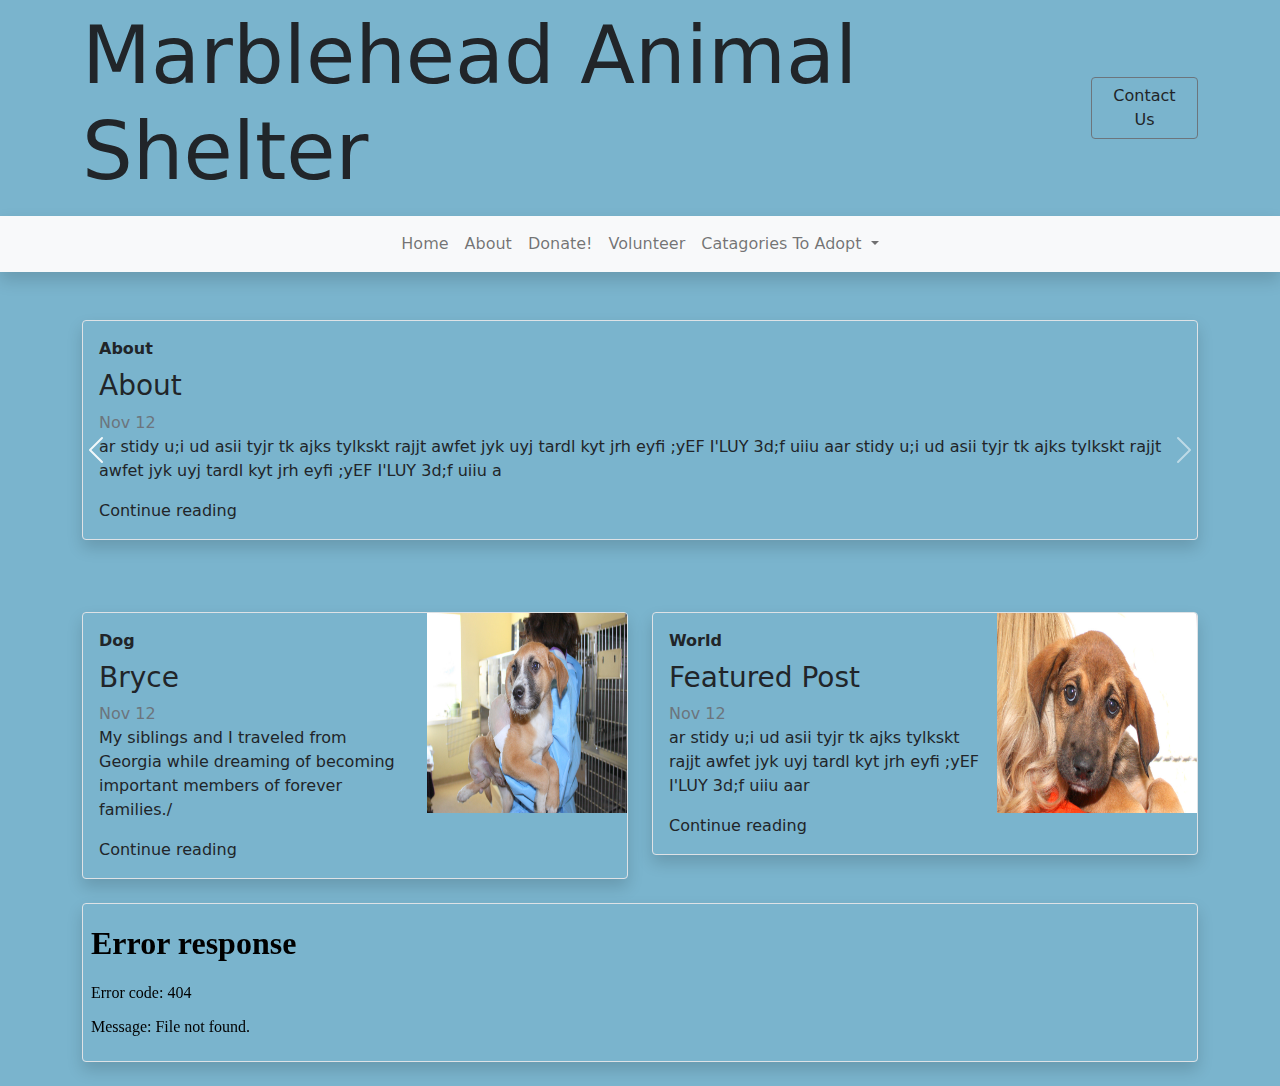
==== index.html @ 72c49897 "Initial commit" ====
<!DOCTYPE html>
<html>

<head>

  <meta charset="utf-8">
  <meta name="viewport" content="width=device-width">
  <title>Marblehead Animal Shelter</title>
  <link href="style.css" rel="stylesheet" type="text/css" />
  <link href="style2.css" rel="stylesheet" type="text/css" />


</head>

<body>
  <script src="https://ajax.googleapis.com/ajax/libs/jquery/3.6.3/jquery.min.js"></script>
  <script src="https://maxcdn.bootstrapcdn.com/bootstrap/3.4.1/js/bootstrap.min.js"></script>

  <header>

    <section class="top py-2">
      <div class="container d-flex justify-content-between align-items-center">
        <h1 class="display-1">Marblehead Animal Shelter</h1>

        <a href="Contact.html" class="btn btn-outline-secondary"> Contact Us </a>

      </div>
    </section>

    <!--Navigation-->
    <nav class="navbar navbar-expand-lg navbar-light bg-light shadow ">
      <!--Rememer to do mobile nav -->


      <!--esktop nav-->
      <ul class="navbar-nav mx-auto mb-2 mb-lg-0">
        <li class="nav-item">
          <a href="index.html" class="nav-link "> Home</a>
        </li>
        <li class="nav-item">
          <a href="About.html" class="nav-link"> About</a>
        </li>
        <li class="nav-item">
          <a href="Donate.html" class="nav-link"> Donate!</a>
        </li>
        <li class="nav-item">
          <a href="Volunteer.html" class="nav-link"> Volunteer</a>
        </li>
        <li class="nav-item dropdown">
          <a class="nav-link dropdown-toggle" href="a" id="navbarDropdown" role="button" data-bs-toggle="dropdown"
            aria-expanded="false">Catagories To Adopt
          </a>
          <ul class="dropdown-menu" aria-labelledby="navbarDropdown">
            <li><a class="dropdown-item" href="ATA.html#Cats"> Cats </a></li>
            <li><a class="dropdown-item" href="ATA.html#Dogs"> Dogs</a></li>
            <li><a class="dropdown-item" href="#"> Your a super bozo</a></li>
          </ul>

        </li>

      </ul>

    </nav>


  </header>
  <div class="container mt-5">
    <div class="row">
      <div class="col-md-20 col-13">
        <div class="row g-0 border rounded overflow-hidden flex-md-row mb-4 shadow position-relative">
          <div class="col p-3 d-flex flex-column position-static featured">
            <strong class="d-inline-block mb-2">About</strong>
            <h3>About</h3>
            <div class="text-muted">Nov 12</div>
            <p>ar stidy u;i ud asii tyjr tk ajks tylkskt rajjt awfet jyk uyj tardl kyt jrh eyfi ;yEF I'LUY 3d;f uiiu aar
              stidy u;i ud asii tyjr tk ajks tylkskt rajjt awfet jyk uyj tardl kyt jrh eyfi ;yEF I'LUY 3d;f uiiu a</p>
            <a href="About.html" class="stretched-link">Continue reading</a>

          </div>
        </div>

      </div>

    </div>
  </div>

  <div id="carouselExampleCaptions" class="carousel slide" data-bs-ride="carousel">
    <div class="carousel-inner">
      <div class="carousel-item active">
        <div class="container mt-5">
          <div class="row">
            <div class="col-md-6 col-11">
              <div class="row g-0 border rounded overflow-hidden flex-md-row mb-4 shadow position-relative">
                <div class="col p-3 d-flex flex-column position-static featured">
                  <strong class="d-inline-block mb-2">Dog</strong>
                  <h3>Bryce</h3>
                  <div class="text-muted">Nov 12</div>
                  <p>My siblings and I traveled from Georgia while dreaming of becoming important members of forever
                    families./
                  </p>
                  <a href="#" class="stretched-link">Continue reading</a>
                </div>

                <div class="col-auto d-lg-block d-none">
                  <img class="bd-placeholder-img" width="200" height="200" src="imgs/Bryce.jpg">
                </div>

              </div>
            </div>
            <div class="col-md-6 col-11">
              <div class="row g-0 border rounded overflow-hidden flex-md-row mb-4 shadow position-relative">
                <div class="col p-3 d-flex flex-column position-static featured">
                  <strong class="d-inline-block mb-2">World</strong>
                  <h3>Featured Post</h3>
                  <div class="text-muted">Nov 12</div>
                  <p>ar stidy u;i ud asii tyjr tk ajks tylkskt rajjt awfet jyk uyj tardl kyt jrh eyfi ;yEF I'LUY 3d;f
                    uiiu aar
                  </p>
                  <a href="#" class="stretched-link">Continue reading</a>
                </div>

                <div class="col-auto d-lg-block d-none">
                  <img class="bd-placeholder-img" width="200" height="200" src="imgs/Kenneth.jpg">
                </div>

              </div>
            </div>
          </div>
        </div>
      </div>
    </div>
  </div>
  <div class="carousel-item">
    <div class="container mt-5">
      <div class="row">
        <div class="col-md-6 col-11">
          <div class="row g-0 border rounded overflow-hidden flex-md-row mb-4 shadow position-relative">
            <div class="col p-3 d-flex flex-column position-static featured">
              <strong class="d-inline-block mb-2">World</strong>
              <h3>Featured Post</h3>
              <div class="text-muted">Nov 12</div>
              <p>ar stidy u;i ud asii tyjr tk ajks tylkskt rajjt awfet jyk uyj tardl kyt jrh eyfi ;yEF I'LUY 3d;f uiiu
                aar
              </p>
              <a href="#" class="stretched-link">Continue reading</a>
            </div>

            <div class="col-auto d-lg-block d-none">
              <img class="bd-placeholder-img" width="200" height="200" src="imgs/BlackLab.jpg">
            </div>

          </div>
        </div>
        <div class="col-md-6 col-11">
          <div class="row g-0 border rounded overflow-hidden flex-md-row mb-4 shadow position-relative">
            <div class="col p-3 d-flex flex-column position-static featured">
              <strong class="d-inline-block mb-2">World</strong>
              <h3>Featured Post</h3>
              <div class="text-muted">Nov 12</div>
              <p>ar stidy u;i ud asii tyjr tk ajks tylkskt rajjt awfet jyk uyj tardl kyt jrh eyfi ;yEF I'LUY 3d;f uiiu
                aar
                \</p>
              <a href="#" class="stretched-link">Continue reading</a>
            </div>

            <div class="col-auto d-lg-block d-none">
              <img class="bd-placeholder-img" width="200" height="200" src="imgs/12345_Puppies_a.jpg">
            </div>

          </div>
        </div>
      </div>
    </div>

  </div>
  <div class="carousel-item">
    <div class="container mt-5">
      <div class="row">
        <div class="col-md-6 col-11">
          <div class="row g-0 border rounded overflow-hidden flex-md-row mb-4 shadow position-relative">
            <div class="col p-3 d-flex flex-column position-static featured">
              <strong class="d-inline-block mb-2">World</strong>
              <h3>Featured Post</h3>
              <div class="text-muted">Nov 12</div>
              <p>ar stidy u;i ud asii tyjr tk ajks tylkskt rajjt awfet jyk uyj tardl kyt jrh eyfi ;yEF I'LUY 3d;f uiiu
                aar
              </p>
              <a href="#" class="stretched-link">Continue reading</a>
            </div>

            <div class="col-auto d-lg-block d-none">
              <img class="bd-placeholder-img" width="200" height="200" src="imgs/Gilly.jpg">
            </div>

          </div>
        </div>
        <div class="col-md-6 col-11">
          <div class="row g-0 border rounded overflow-hidden flex-md-row mb-4 shadow position-relative">
            <div class="col p-3 d-flex flex-column position-static featured">
              <strong class="d-inline-block mb-2">World</strong>
              <h3>Featured Post</h3>
              <div class="text-muted">Nov 12</div>
              <p>ar stidy u;i ud asii tyjr tk ajks tylkskt rajjt awfet jyk uyj tardl kyt jrh eyfi ;yEF I'LUY 3d;f uiiu
                aar
              </p>
              <a href="#" class="stretched-link">Continue reading</a>
            </div>

            <div class="col-auto d-lg-block d-none">
              <img class="bd-placeholder-img" width="200" height="200" src="imgs/Maurice.jpg">
            </div>

          </div>
        </div>
      </div>
    </div>

  </div>
  
  <button class="carousel-control-prev" type="button" data-bs-target="#carouselExampleCaptions" data-bs-slide="prev">
    <span class="carousel-control-prev-icon" aria-hidden="true"></span>
    <span class="visually-hidden">Previous</span>
  </button>
  <button class="carousel-control-next" type="button" data-bs-target="#carouselExampleCaptions" data-bs-slide="next">
    <span class="carousel-control-next-icon" aria-hidden="true"></span>
    <span class="visually-hidden">Next</span>
  </button>
  


  <div class="container ">
    <div class="row">
      <div class="col-md-20 col-13">
        <div class="row g-0 border rounded overflow-hidden flex-md-row mb-4 shadow position-relative">
          
          <div class="embed-responsive embed-responsive-16by9">
          <iframe class="embed-responsive-item" src="imgs/Pet Parade Marblehead Animal Shelter.mp4"></iframe>
          </div>
        </div>
      </div>
    </div>
</div>


    <script src="script.js"></script>
    <script src="https://cdn.jsdelivr.net/npm/bootstrap@5.1.0/dist/js/bootstrap.bundle.min.js"
      integrity="sha384-U1DAWAznBHeqEIlVSCgzq+c9gqGAJn5c/t99JyeKa9xxaYpSvHU5awsuZVVFIhvj"
      crossorigin="anonymous"></script>


</body>

</html>
---- style2.css ----
* {box-sizing:border-box}

/* Slideshow container */
.slideshow-container {
  max-width: 1000px;
  position: relative;
  margin: auto;
}

/* Hide the images by default */
.mySlides {
  display: none;
}

/* Next & previous buttons */
.prev, .next {
  cursor: pointer;
  position: absolute;
  top: 50%;
  width: auto;
  margin-top: -22px;
  padding: 16px;
  color: white;
  font-weight: bold;
  font-size: 18px;
  transition: 0.6s ease;
  border-radius: 0 3px 3px 0;
  user-select: none;
}

/* Position the "next button" to the right */
.next {
  right: 0;
  border-radius: 3px 0 0 3px;
}

/* On hover, add a black background color with a little bit see-through */
.prev:hover, .next:hover {
  background-color: rgba(0,0,0,0.8);
}

/* Caption text */
.text {
  color: #f2f2f2;
  font-size: 15px;
  padding: 8px 12px;
  position: absolute;
  bottom: 8px;
  width: 100%;
  text-align: center;
}

/* Number text (1/3 etc) */
.numbertext {
  color: #f2f2f2;
  font-size: 12px;
  padding: 8px 12px;
  position: absolute;
  top: 0;
}

/* The dots/bullets/indicators */
.dot {
  cursor: pointer;
  height: 15px;
  width: 15px;
  margin: 0 2px;
  background-color: #bbb;
  border-radius: 50%;
  display: inline-block;
  transition: background-color 0.6s ease;
}

.active, .dot:hover {
  background-color: #7ab4cd;
}

/* Fading animation */
.fade {
  animation-name: fade;
  animation-duration: 1.5s;
}

@keyframes fade {
  from {opacity: .4}
  to {opacity: 1}
}
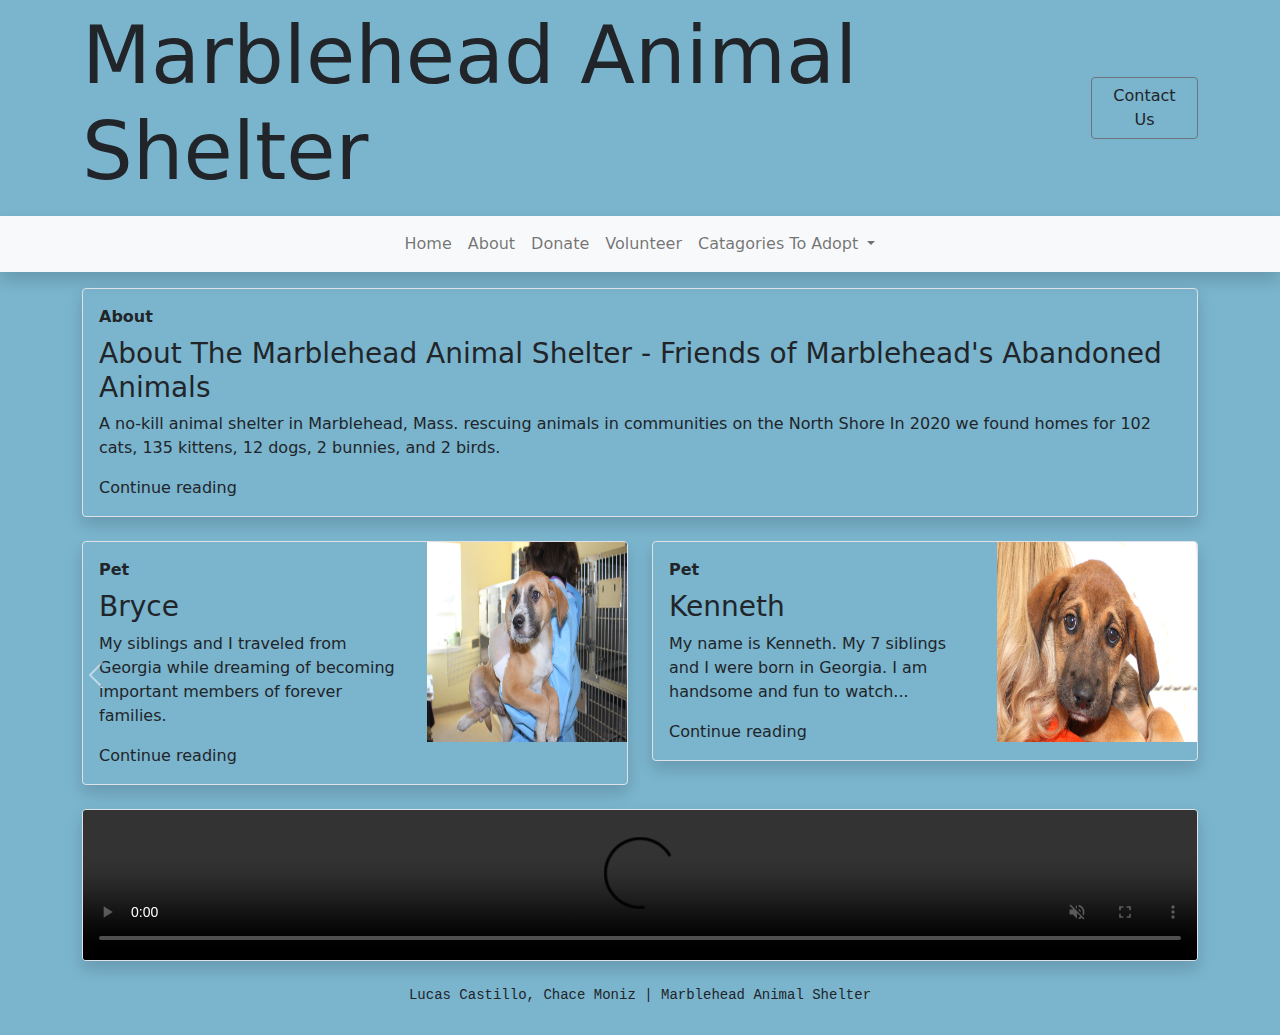
==== commit b3bbb2d4: "Co-authored-by: man250001 <man250001@users.noreply.github.com>" ====
--- a/index.html
+++ b/index.html
@@ -1,20 +1,20 @@
 <!DOCTYPE html>
-<html>
+<html lang="en">
 
 <head>
 
   <meta charset="utf-8">
   <meta name="viewport" content="width=device-width">
   <title>Marblehead Animal Shelter</title>
-  <link href="style.css" rel="stylesheet" type="text/css" />
-  <link href="style2.css" rel="stylesheet" type="text/css" />
+
+  <link href="style.css" rel="stylesheet" type="text/css" >
+  <link href="style2.css" rel="stylesheet" type="text/css" >
 
 
 </head>
 
 <body>
-  <script src="https://ajax.googleapis.com/ajax/libs/jquery/3.6.3/jquery.min.js"></script>
-  <script src="https://maxcdn.bootstrapcdn.com/bootstrap/3.4.1/js/bootstrap.min.js"></script>
+
 
   <header>
 
@@ -41,19 +41,19 @@
           <a href="About.html" class="nav-link"> About</a>
         </li>
         <li class="nav-item">
-          <a href="Donate.html" class="nav-link"> Donate!</a>
+          <a href="Donate.html" class="nav-link"> Donate</a>
         </li>
         <li class="nav-item">
           <a href="Volunteer.html" class="nav-link"> Volunteer</a>
         </li>
         <li class="nav-item dropdown">
-          <a class="nav-link dropdown-toggle" href="a" id="navbarDropdown" role="button" data-bs-toggle="dropdown"
+          <a class="nav-link dropdown-toggle" href="#" id="navbarDropdown" role="button" data-bs-toggle="dropdown"
             aria-expanded="false">Catagories To Adopt
           </a>
           <ul class="dropdown-menu" aria-labelledby="navbarDropdown">
             <li><a class="dropdown-item" href="ATA.html#Cats"> Cats </a></li>
             <li><a class="dropdown-item" href="ATA.html#Dogs"> Dogs</a></li>
-            <li><a class="dropdown-item" href="#"> Your a super bozo</a></li>
+            <li><a class="dropdown-item" href="ATA.html#Other">Other Animals</a></li>
           </ul>
 
         </li>
@@ -64,16 +64,16 @@
 
 
   </header>
-  <div class="container mt-5">
+  <div class="container mt-3">
     <div class="row">
       <div class="col-md-20 col-13">
         <div class="row g-0 border rounded overflow-hidden flex-md-row mb-4 shadow position-relative">
           <div class="col p-3 d-flex flex-column position-static featured">
-            <strong class="d-inline-block mb-2">About</strong>
-            <h3>About</h3>
-            <div class="text-muted">Nov 12</div>
-            <p>ar stidy u;i ud asii tyjr tk ajks tylkskt rajjt awfet jyk uyj tardl kyt jrh eyfi ;yEF I'LUY 3d;f uiiu aar
-              stidy u;i ud asii tyjr tk ajks tylkskt rajjt awfet jyk uyj tardl kyt jrh eyfi ;yEF I'LUY 3d;f uiiu a</p>
+            <strong class="d-inline-block mb-2">About </strong>
+            <h3>About The Marblehead Animal Shelter - Friends of Marblehead's Abandoned Animals</h3>
+            <p>A no-kill animal shelter in Marblehead, Mass. rescuing animals in communities on the North Shore
+
+In 2020 we found homes for 102 cats, 135 kittens, 12 dogs, 2 bunnies, and 2 birds.</p>
             <a href="About.html" class="stretched-link">Continue reading</a>
 
           </div>
@@ -87,166 +87,157 @@
   <div id="carouselExampleCaptions" class="carousel slide" data-bs-ride="carousel">
     <div class="carousel-inner">
       <div class="carousel-item active">
-        <div class="container mt-5">
+        <div class="container mt-0.5">
           <div class="row">
             <div class="col-md-6 col-11">
               <div class="row g-0 border rounded overflow-hidden flex-md-row mb-4 shadow position-relative">
                 <div class="col p-3 d-flex flex-column position-static featured">
-                  <strong class="d-inline-block mb-2">Dog</strong>
+                  <strong class="d-inline-block mb-2">Pet</strong>
                   <h3>Bryce</h3>
-                  <div class="text-muted">Nov 12</div>
                   <p>My siblings and I traveled from Georgia while dreaming of becoming important members of forever
-                    families./
+                    families.
                   </p>
-                  <a href="#" class="stretched-link">Continue reading</a>
-                </div>
-
-                <div class="col-auto d-lg-block d-none">
-                  <img class="bd-placeholder-img" width="200" height="200" src="imgs/Bryce.jpg">
-                </div>
-
-              </div>
-            </div>
-            <div class="col-md-6 col-11">
-              <div class="row g-0 border rounded overflow-hidden flex-md-row mb-4 shadow position-relative">
-                <div class="col p-3 d-flex flex-column position-static featured">
-                  <strong class="d-inline-block mb-2">World</strong>
-                  <h3>Featured Post</h3>
-                  <div class="text-muted">Nov 12</div>
-                  <p>ar stidy u;i ud asii tyjr tk ajks tylkskt rajjt awfet jyk uyj tardl kyt jrh eyfi ;yEF I'LUY 3d;f
-                    uiiu aar
+                  <a href="ATA.html#Bryce" class="stretched-link">Continue reading</a>
+                </div>
+
+                <div class="col-auto d-lg-block d-none">
+                  <img class="bd-placeholder-img" width="200" height="200" src="imgs/Bryce.jpg" alt="Bryce the Dog">
+                </div>
+
+              </div>
+            </div>
+            <div class="col-md-6 col-11">
+              <div class="row g-0 border rounded overflow-hidden flex-md-row mb-4 shadow position-relative">
+                <div class="col p-3 d-flex flex-column position-static featured">
+                  <strong class="d-inline-block mb-2">Pet</strong>
+                  <h3>Kenneth</h3>
+                  <p>My name is Kenneth. My 7 siblings and I were born in Georgia. I am handsome and fun to watch...
                   </p>
-                  <a href="#" class="stretched-link">Continue reading</a>
-                </div>
-
-                <div class="col-auto d-lg-block d-none">
-                  <img class="bd-placeholder-img" width="200" height="200" src="imgs/Kenneth.jpg">
-                </div>
-
-              </div>
-            </div>
+                  <a href="ATA.html#Kenneth" class="stretched-link">Continue reading</a>
+                </div>
+
+                <div class="col-auto d-lg-block d-none">
+                  <img class="bd-placeholder-img" width="200" height="200" src="imgs/Kenneth.jpg" alt="Kenneth">
+                </div>
+
+              </div>
+            </div>
+          </div>
+        </div>
+      </div>
+      <div class="carousel-item">
+        <div class="container mt-0.5">
+          <div class="row">
+            <div class="col-md-6 col-11">
+              <div class="row g-0 border rounded overflow-hidden flex-md-row mb-4 shadow position-relative">
+                <div class="col p-3 d-flex flex-column position-static featured">
+                  <strong class="d-inline-block mb-2">Pet</strong>
+                  <h3>Myra</h3>
+                  <p>Hello. My name is Myra and I am a cutie pie. My daddy is a Pit bull and my mommy is a Yorkie...</p>
+                  <a href="ATA.html#Myra" class="stretched-link">Continue reading</a>
+                </div>
+
+                <div class="col-auto d-lg-block d-none">
+                  <img class="bd-placeholder-img" width="200" height="200" src="imgs/Myra.jpg" alt="Myra the Dog">
+                </div>
+
+              </div>
+            </div>
+            <div class="col-md-6 col-11">
+              <div class="row g-0 border rounded overflow-hidden flex-md-row mb-4 shadow position-relative">
+                <div class="col p-3 d-flex flex-column position-static featured">
+                  <strong class="d-inline-block mb-2">Pet</strong>
+                  <h3>Ruby</h3>
+                  <p>Ruby is a giving unselfish little cat. She was brought into the shelter with a litter of kittens...</p>
+                  <a href="ATA.html#Ruby" class="stretched-link">Continue reading</a>
+                </div>
+
+                <div class="col-auto d-lg-block d-none">
+                  <img class="bd-placeholder-img" width="200" height="200" src="imgs/Ruby.jpg" alt="Ruby the Cat">
+                </div>
+
+              </div>
+            </div>
+          </div>
+        </div>
+
+      </div>
+      <div class="carousel-item">
+        <div class="container mt-0.5">
+          <div class="row">
+            <div class="col-md-6 col-11">
+              <div class="row g-0 border rounded overflow-hidden flex-md-row mb-4 shadow position-relative">
+                <div class="col p-3 d-flex flex-column position-static featured">
+                  <strong class="d-inline-block mb-2">Pet</strong>
+                  <h3>Gilly</h3>
+                  <p>Gilly is a one year old black and white tuxedo cat with an unusual cute mustache. She was rescued...</p>
+                  <a href="ATA.html#Gilly" class="stretched-link">Continue reading</a>
+                </div>
+
+                <div class="col-auto d-lg-block d-none">
+                  <img class="bd-placeholder-img" width="200" height="200" src="imgs/Gilly.jpg" alt="Gilly the Cat">
+                </div>
+
+              </div>
+            </div>
+            <div class="col-md-6 col-11">
+              <div class="row g-0 border rounded overflow-hidden flex-md-row mb-4 shadow position-relative">
+                <div class="col p-3 d-flex flex-column position-static featured">
+                  <strong class="d-inline-block mb-2">Pet</strong>
+                  <h3>Maurice</h3>
+                  <p>Maurice is a shy sweet lovable kitty. He is also a lucky cat.</p>
+                  <a href="ATA.html#Maurice" class="stretched-link">Continue reading</a>
+                </div>
+
+                <div class="col-auto d-lg-block d-none">
+                  <img class="bd-placeholder-img" width="200" height="200" src="imgs/Maurice.jpg" alt="Maurice the cat">
+                </div>
+
+              </div>
+            </div>
+          </div>
+        </div>
+
+      </div>
+    </div> 
+    <button class="carousel-control-prev" type="button" data-bs-target="#carouselExampleCaptions" data-bs-slide="prev">
+      <span class="carousel-control-prev-icon" aria-hidden="true"></span>
+      <span class="visually-hidden">Previous</span>
+    </button>
+    <button class="carousel-control-next" type="button" data-bs-target="#carouselExampleCaptions" data-bs-slide="next">
+      <span class="carousel-control-next-icon" aria-hidden="true"></span>
+      <span class="visually-hidden">Next</span>
+    </button>
+  </div>
+   
+
+
+
+    <div class="container ">
+      <div class="row">
+        <div class="col-md-20 col-13">
+          <div class="row g-0 border rounded overflow-hidden flex-md-row mb-4 shadow position-relative">
+            <video class="w-100 embed-responsive embed-responsive-16by9" controls autoplay loop muted>
+              <source src="imgs/video.mp4" type="video/mp4" >
+            </video>
           </div>
         </div>
       </div>
     </div>
-  </div>
-  <div class="carousel-item">
-    <div class="container mt-5">
-      <div class="row">
-        <div class="col-md-6 col-11">
-          <div class="row g-0 border rounded overflow-hidden flex-md-row mb-4 shadow position-relative">
-            <div class="col p-3 d-flex flex-column position-static featured">
-              <strong class="d-inline-block mb-2">World</strong>
-              <h3>Featured Post</h3>
-              <div class="text-muted">Nov 12</div>
-              <p>ar stidy u;i ud asii tyjr tk ajks tylkskt rajjt awfet jyk uyj tardl kyt jrh eyfi ;yEF I'LUY 3d;f uiiu
-                aar
-              </p>
-              <a href="#" class="stretched-link">Continue reading</a>
-            </div>
-
-            <div class="col-auto d-lg-block d-none">
-              <img class="bd-placeholder-img" width="200" height="200" src="imgs/BlackLab.jpg">
-            </div>
-
-          </div>
-        </div>
-        <div class="col-md-6 col-11">
-          <div class="row g-0 border rounded overflow-hidden flex-md-row mb-4 shadow position-relative">
-            <div class="col p-3 d-flex flex-column position-static featured">
-              <strong class="d-inline-block mb-2">World</strong>
-              <h3>Featured Post</h3>
-              <div class="text-muted">Nov 12</div>
-              <p>ar stidy u;i ud asii tyjr tk ajks tylkskt rajjt awfet jyk uyj tardl kyt jrh eyfi ;yEF I'LUY 3d;f uiiu
-                aar
-                \</p>
-              <a href="#" class="stretched-link">Continue reading</a>
-            </div>
-
-            <div class="col-auto d-lg-block d-none">
-              <img class="bd-placeholder-img" width="200" height="200" src="imgs/12345_Puppies_a.jpg">
-            </div>
-
-          </div>
-        </div>
-      </div>
-    </div>
-
-  </div>
-  <div class="carousel-item">
-    <div class="container mt-5">
-      <div class="row">
-        <div class="col-md-6 col-11">
-          <div class="row g-0 border rounded overflow-hidden flex-md-row mb-4 shadow position-relative">
-            <div class="col p-3 d-flex flex-column position-static featured">
-              <strong class="d-inline-block mb-2">World</strong>
-              <h3>Featured Post</h3>
-              <div class="text-muted">Nov 12</div>
-              <p>ar stidy u;i ud asii tyjr tk ajks tylkskt rajjt awfet jyk uyj tardl kyt jrh eyfi ;yEF I'LUY 3d;f uiiu
-                aar
-              </p>
-              <a href="#" class="stretched-link">Continue reading</a>
-            </div>
-
-            <div class="col-auto d-lg-block d-none">
-              <img class="bd-placeholder-img" width="200" height="200" src="imgs/Gilly.jpg">
-            </div>
-
-          </div>
-        </div>
-        <div class="col-md-6 col-11">
-          <div class="row g-0 border rounded overflow-hidden flex-md-row mb-4 shadow position-relative">
-            <div class="col p-3 d-flex flex-column position-static featured">
-              <strong class="d-inline-block mb-2">World</strong>
-              <h3>Featured Post</h3>
-              <div class="text-muted">Nov 12</div>
-              <p>ar stidy u;i ud asii tyjr tk ajks tylkskt rajjt awfet jyk uyj tardl kyt jrh eyfi ;yEF I'LUY 3d;f uiiu
-                aar
-              </p>
-              <a href="#" class="stretched-link">Continue reading</a>
-            </div>
-
-            <div class="col-auto d-lg-block d-none">
-              <img class="bd-placeholder-img" width="200" height="200" src="imgs/Maurice.jpg">
-            </div>
-
-          </div>
-        </div>
-      </div>
-    </div>
-
-  </div>
-  
-  <button class="carousel-control-prev" type="button" data-bs-target="#carouselExampleCaptions" data-bs-slide="prev">
-    <span class="carousel-control-prev-icon" aria-hidden="true"></span>
-    <span class="visually-hidden">Previous</span>
-  </button>
-  <button class="carousel-control-next" type="button" data-bs-target="#carouselExampleCaptions" data-bs-slide="next">
-    <span class="carousel-control-next-icon" aria-hidden="true"></span>
-    <span class="visually-hidden">Next</span>
-  </button>
-  
-
-
-  <div class="container ">
-    <div class="row">
-      <div class="col-md-20 col-13">
-        <div class="row g-0 border rounded overflow-hidden flex-md-row mb-4 shadow position-relative">
-          
-          <div class="embed-responsive embed-responsive-16by9">
-          <iframe class="embed-responsive-item" src="imgs/Pet Parade Marblehead Animal Shelter.mp4"></iframe>
-          </div>
-        </div>
-      </div>
-    </div>
-</div>
-
+
+
+ <footer class = "container-fluid">
+    <pre class = "text-center mb-2">
+Lucas Castillo, Chace Moniz | Marblehead Animal Shelter
+   </pre>
+  </footer>
 
     <script src="script.js"></script>
     <script src="https://cdn.jsdelivr.net/npm/bootstrap@5.1.0/dist/js/bootstrap.bundle.min.js"
       integrity="sha384-U1DAWAznBHeqEIlVSCgzq+c9gqGAJn5c/t99JyeKa9xxaYpSvHU5awsuZVVFIhvj"
       crossorigin="anonymous"></script>
-
+    <script src="https://ajax.googleapis.com/ajax/libs/jquery/3.6.3/jquery.min.js"></script>
+    <script src="https://maxcdn.bootstrapcdn.com/bootstrap/3.4.1/js/bootstrap.min.js"></script>
 
 </body>
 
--- a/style2.css
+++ b/style2.css
@@ -84,4 +84,7 @@
 @keyframes fade {
   from {opacity: .4}
   to {opacity: 1}
-}+}
+
+
+
